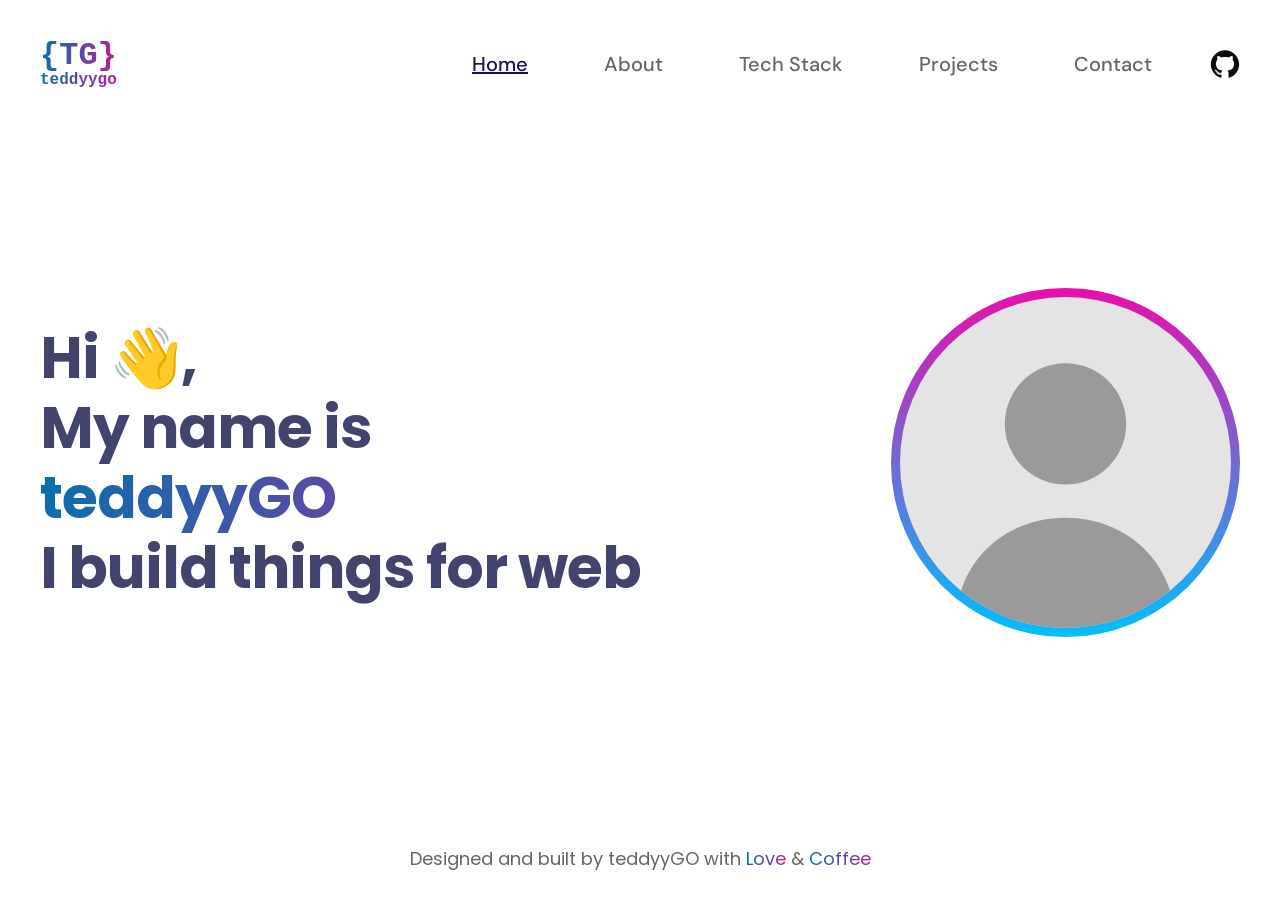
==== index.html @ faae4603 "start u02 from u01 portfolio, use teddyyGO as name" ====
<!DOCTYPE html>
<html lang="en">
<head>
  <meta charset="UTF-8">
  <meta name="viewport" content="width=device-width, initial-scale=1.0">
  <meta name="robots" content="noindex">
  <meta name="description" content="Portfolio of teddyyGO, frontend developer.">
  <title>teddyyGO | Frontend Developer</title>
  <link rel="preconnect" href="https://fonts.googleapis.com">
  <link rel="preconnect" href="https://fonts.gstatic.com" crossorigin>
  <link href="https://fonts.googleapis.com/css2?family=DM+Sans:wght@400;500;700&amp;family=Poppins:wght@300;400;500;700&amp;display=swap" rel="stylesheet">
  <link rel="stylesheet" href="css/base.css">
  <link rel="stylesheet" href="css/home.css">
  <script src="js/menu.js" defer></script>
</head>
<body>
  <a href="#main" class="skip-link">Skip to content</a>
  <header class="site-header">
    <div class="container header-inner">
      <a href="index.html" class="logo gradient-text" aria-label="teddyyGO, home">
        <span class="logo-top">{TG}</span>
        <span class="logo-bottom">teddyygo</span>
      </a>

      <button class="menu-button" type="button" aria-expanded="false" aria-controls="menu">
        <span></span>
        <span></span>
        <span></span>
        <span class="visually-hidden">Menu</span>
      </button>

      <div class="menu" id="menu">
        <nav aria-label="Main">
          <ul class="nav-list">
            <li><a href="index.html" aria-current="page">Home</a></li>
            <li><a href="about.html">About</a></li>
            <li><a href="tech-stack.html">Tech Stack</a></li>
            <li><a href="projects.html">Projects</a></li>
            <li><a href="contact.html">Contact</a></li>
          </ul>
        </nav>
        <ul class="social-list">
          <li><a href="https://github.com/teddyyGO"><img src="img/icons/github.svg" alt="GitHub" width="30" height="30"></a></li>
        </ul>
      </div>
    </div>
  </header>

  <main id="main">
    <section class="container hero" aria-labelledby="hero-title">
      <h1 class="hero-title" id="hero-title">
        <span>Hi <span aria-hidden="true">👋</span>,</span>
        <span>My name is</span>
        <span class="gradient-text">teddyyGO</span>
        <span>I build things for web</span>
      </h1>
      <div class="hero-image">
        <img src="img/profile.svg" alt="Avatar" width="300" height="300">
      </div>
    </section>
  </main>

  <footer class="site-footer">
    <div class="container">
      <p>Designed and built by teddyyGO with <span class="gradient-text">Love</span> &amp; <span class="gradient-text">Coffee</span></p>
    </div>
  </footer>
</body>
</html>
---- css/base.css ----
:root {
  --color-bg: #ffffff;
  --color-heading: #42446e;
  --color-heading-dark: #1e0e62;
  --color-text: #666666;
  --color-muted: #6b6b6b;
  --color-black: #000000;
  --color-line: #ebeaed;
  --color-badge-bg: #d7ffe0;
  --color-badge-text: #01750d;
  --color-focus: #482be7;
  --gradient: linear-gradient(90deg, #0870ab, #b0219d);

  --font-main: "Poppins", sans-serif;
  --font-nav: "DM Sans", sans-serif;
}

*,
*::before,
*::after {
  box-sizing: border-box;
}

body {
  margin: 0;
  font-family: var(--font-main);
  color: var(--color-text);
  background-color: var(--color-bg);
  line-height: 1.6;
  min-height: 100vh;
  display: flex;
  flex-direction: column;
}

main {
  flex: 1;
}

img {
  max-width: 100%;
  display: block;
}

h1,
h2,
h3 {
  color: var(--color-heading);
  line-height: 1.2;
  margin: 0;
}

a {
  color: inherit;
}

a:focus-visible,
button:focus-visible {
  outline: 3px solid var(--color-focus);
  outline-offset: 4px;
  border-radius: 4px;
}

.container {
  width: 100%;
  max-width: 1240px;
  margin: 0 auto;
  padding: 0 20px;
}

.visually-hidden {
  position: absolute;
  width: 1px;
  height: 1px;
  overflow: hidden;
  clip: rect(0 0 0 0);
  white-space: nowrap;
}

.skip-link {
  position: absolute;
  left: 16px;
  top: -60px;
  background: var(--color-heading-dark);
  color: #ffffff;
  padding: 8px 16px;
  z-index: 10;
}

.skip-link:focus {
  top: 16px;
}

.gradient-text {
  background: var(--gradient);
  -webkit-background-clip: text;
  background-clip: text;
  color: transparent;
}

/* header */

.site-header {
  padding: 24px 0;
}

.header-inner {
  display: flex;
  flex-wrap: wrap;
  align-items: center;
  justify-content: space-between;
}

.logo {
  display: flex;
  flex-direction: column;
  align-items: center;
  font-family: "Courier New", monospace;
  font-weight: bold;
  line-height: 1;
  text-decoration: none;
}

.logo-top {
  font-size: 32px;
}

.logo-bottom {
  font-size: 16px;
}

.menu-button {
  background: none;
  border: none;
  padding: 8px;
  cursor: pointer;
}

.menu-button span {
  display: block;
  width: 32px;
  height: 4px;
  margin: 6px 0;
  background-color: var(--color-black);
  border-radius: 2px;
}

.menu {
  width: 100%;
  text-align: center;
  padding-top: 16px;
}

.js .menu {
  display: none;
}

.js .menu.is-open {
  display: block;
}

.nav-list,
.social-list {
  list-style: none;
  margin: 0;
  padding: 0;
}

.nav-list a {
  display: block;
  padding: 8px;
  font-family: var(--font-nav);
  font-size: 20px;
  font-weight: 500;
  color: var(--color-text);
  text-decoration: none;
}

.nav-list a:hover,
.nav-list a[aria-current="page"] {
  color: var(--color-heading-dark);
  text-decoration: underline;
}

.social-list {
  display: flex;
  justify-content: center;
  gap: 40px;
  margin-top: 16px;
}

.social-list img {
  width: 30px;
  height: 30px;
  filter: grayscale(100%) brightness(0.6);
}

.social-list a:hover img {
  filter: none;
}

/* footer */

.site-footer {
  padding: 32px 0;
  text-align: center;
  font-size: 16px;
}

.site-footer p {
  margin: 0;
}

@media (min-width: 900px) {
  .menu-button {
    display: none;
  }

  .js .menu,
  .menu {
    display: flex;
    align-items: center;
    gap: 50px;
    width: auto;
    padding-top: 0;
  }

  .nav-list {
    display: flex;
    gap: 30px;
  }

  .social-list {
    gap: 20px;
    margin-top: 0;
  }

  .site-header {
    padding: 40px 0;
  }

  .site-footer {
    font-size: 18px;
    padding: 48px 0;
  }
}

@media (min-width: 1200px) {
  .nav-list {
    gap: 60px;
  }
}
---- css/home.css ----
.hero {
  display: flex;
  flex-direction: column;
  gap: 40px;
  padding-top: 60px;
  padding-bottom: 60px;
}

.hero-title {
  font-size: 36px;
  font-weight: 700;
  line-height: 1.25;
  letter-spacing: -1px;
  color: var(--color-heading);
}

.hero-title > span {
  display: block;
}

.hero-image {
  width: 260px;
  height: 260px;
  border-radius: 50%;
  padding: 7px;
  background: linear-gradient(180deg, #e70faa, #00c0fd);
}

.hero-image img {
  width: 100%;
  height: 100%;
  object-fit: cover;
  border-radius: 50%;
}

@media (min-width: 900px) {
  .hero {
    flex-direction: row;
    justify-content: space-between;
    align-items: center;
    padding-top: 160px;
    padding-bottom: 160px;
  }

  .hero-title {
    font-size: 48px;
    line-height: 70px;
  }

  .hero-image {
    width: 349px;
    height: 349px;
    padding: 9px;
    flex-shrink: 0;
  }
}

@media (min-width: 1200px) {
  .hero-title {
    font-size: 58px;
  }
}
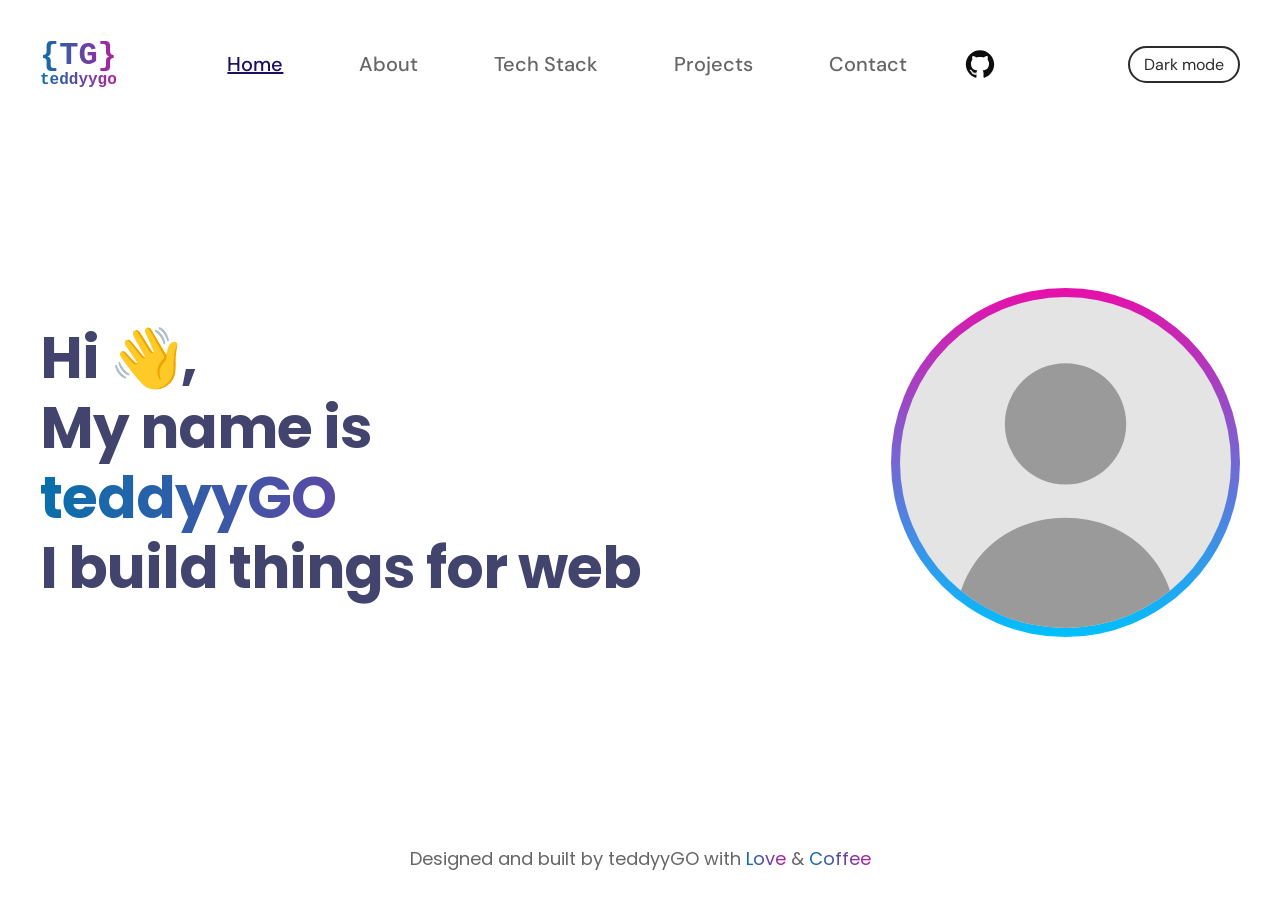
==== commit 8f839c37: "add light and dark theme" ====
--- a/index.html
+++ b/index.html
@@ -9,6 +9,7 @@
   <link rel="preconnect" href="https://fonts.googleapis.com">
   <link rel="preconnect" href="https://fonts.gstatic.com" crossorigin>
   <link href="https://fonts.googleapis.com/css2?family=DM+Sans:wght@400;500;700&amp;family=Poppins:wght@300;400;500;700&amp;display=swap" rel="stylesheet">
+  <script src="js/theme.js"></script>
   <link rel="stylesheet" href="css/base.css">
   <link rel="stylesheet" href="css/home.css">
   <script src="js/menu.js" defer></script>
@@ -21,6 +22,8 @@
         <span class="logo-top">{TG}</span>
         <span class="logo-bottom">teddyygo</span>
       </a>
+
+      <button class="theme-button" type="button" aria-pressed="false">Dark mode</button>
 
       <button class="menu-button" type="button" aria-expanded="false" aria-controls="menu">
         <span></span>
--- a/css/base.css
+++ b/css/base.css
@@ -4,15 +4,41 @@
   --color-heading-dark: #1e0e62;
   --color-text: #666666;
   --color-muted: #6b6b6b;
-  --color-black: #000000;
   --color-line: #ebeaed;
   --color-badge-bg: #d7ffe0;
   --color-badge-text: #01750d;
   --color-focus: #482be7;
+  --color-card-bg: #ffffff;
+  --color-status-bg: #f3f2f7;
+  --color-text-strong: #2b2b2b;
+  --color-error: #b3261e;
   --gradient: linear-gradient(90deg, #0870ab, #b0219d);
 
   --font-main: "Poppins", sans-serif;
   --font-nav: "DM Sans", sans-serif;
+}
+
+html.dark {
+  color-scheme: dark;
+  --color-bg: #191919;
+  --color-heading: #d9d9d9;
+  --color-heading-dark: #ffffff;
+  --color-text: #b3b3b3;
+  --color-muted: #a7a7a7;
+  --color-line: #333333;
+  --color-focus: #a99bff;
+  --color-card-bg: #262626;
+  --color-status-bg: #262626;
+  --color-text-strong: #f2f2f2;
+  --color-error: #ff8a80;
+  --gradient: linear-gradient(90deg, #13b0f5, #f03fbf);
+}
+
+.dark img[src$="github.svg"],
+.dark img[src$="building.svg"],
+.dark img[src$="location.svg"],
+.dark .social-list a:hover img {
+  filter: invert(1);
 }
 
 *,
@@ -81,7 +107,7 @@
   left: 16px;
   top: -60px;
   background: var(--color-heading-dark);
-  color: #ffffff;
+  color: var(--color-bg);
   padding: 8px 16px;
   z-index: 10;
 }
@@ -140,7 +166,7 @@
   width: 32px;
   height: 4px;
   margin: 6px 0;
-  background-color: var(--color-black);
+  background-color: var(--color-text-strong);
   border-radius: 2px;
 }
 
@@ -198,6 +224,24 @@
   filter: none;
 }
 
+.theme-button {
+  margin-left: auto;
+  margin-right: 12px;
+  padding: 6px 14px;
+  font-family: var(--font-nav);
+  font-size: 16px;
+  border: 2px solid var(--color-text-strong);
+  border-radius: 100px;
+  background-color: transparent;
+  color: var(--color-text-strong);
+  cursor: pointer;
+}
+
+.theme-button[aria-pressed="true"] {
+  background-color: var(--color-text-strong);
+  color: var(--color-bg);
+}
+
 /* footer */
 
 .site-footer {
@@ -213,6 +257,11 @@
 @media (min-width: 900px) {
   .menu-button {
     display: none;
+  }
+
+  .theme-button {
+    order: 1;
+    margin: 0 0 0 30px;
   }
 
   .js .menu,
@@ -249,3 +298,17 @@
     gap: 60px;
   }
 }
+
+/* loading, error and empty messages */
+
+.status {
+  margin: 40px 0 0;
+  padding: 16px 20px;
+  border-left: 4px solid var(--color-focus);
+  background-color: var(--color-status-bg);
+  color: var(--color-text-strong);
+}
+
+.status.error {
+  border-left-color: var(--color-error);
+}
